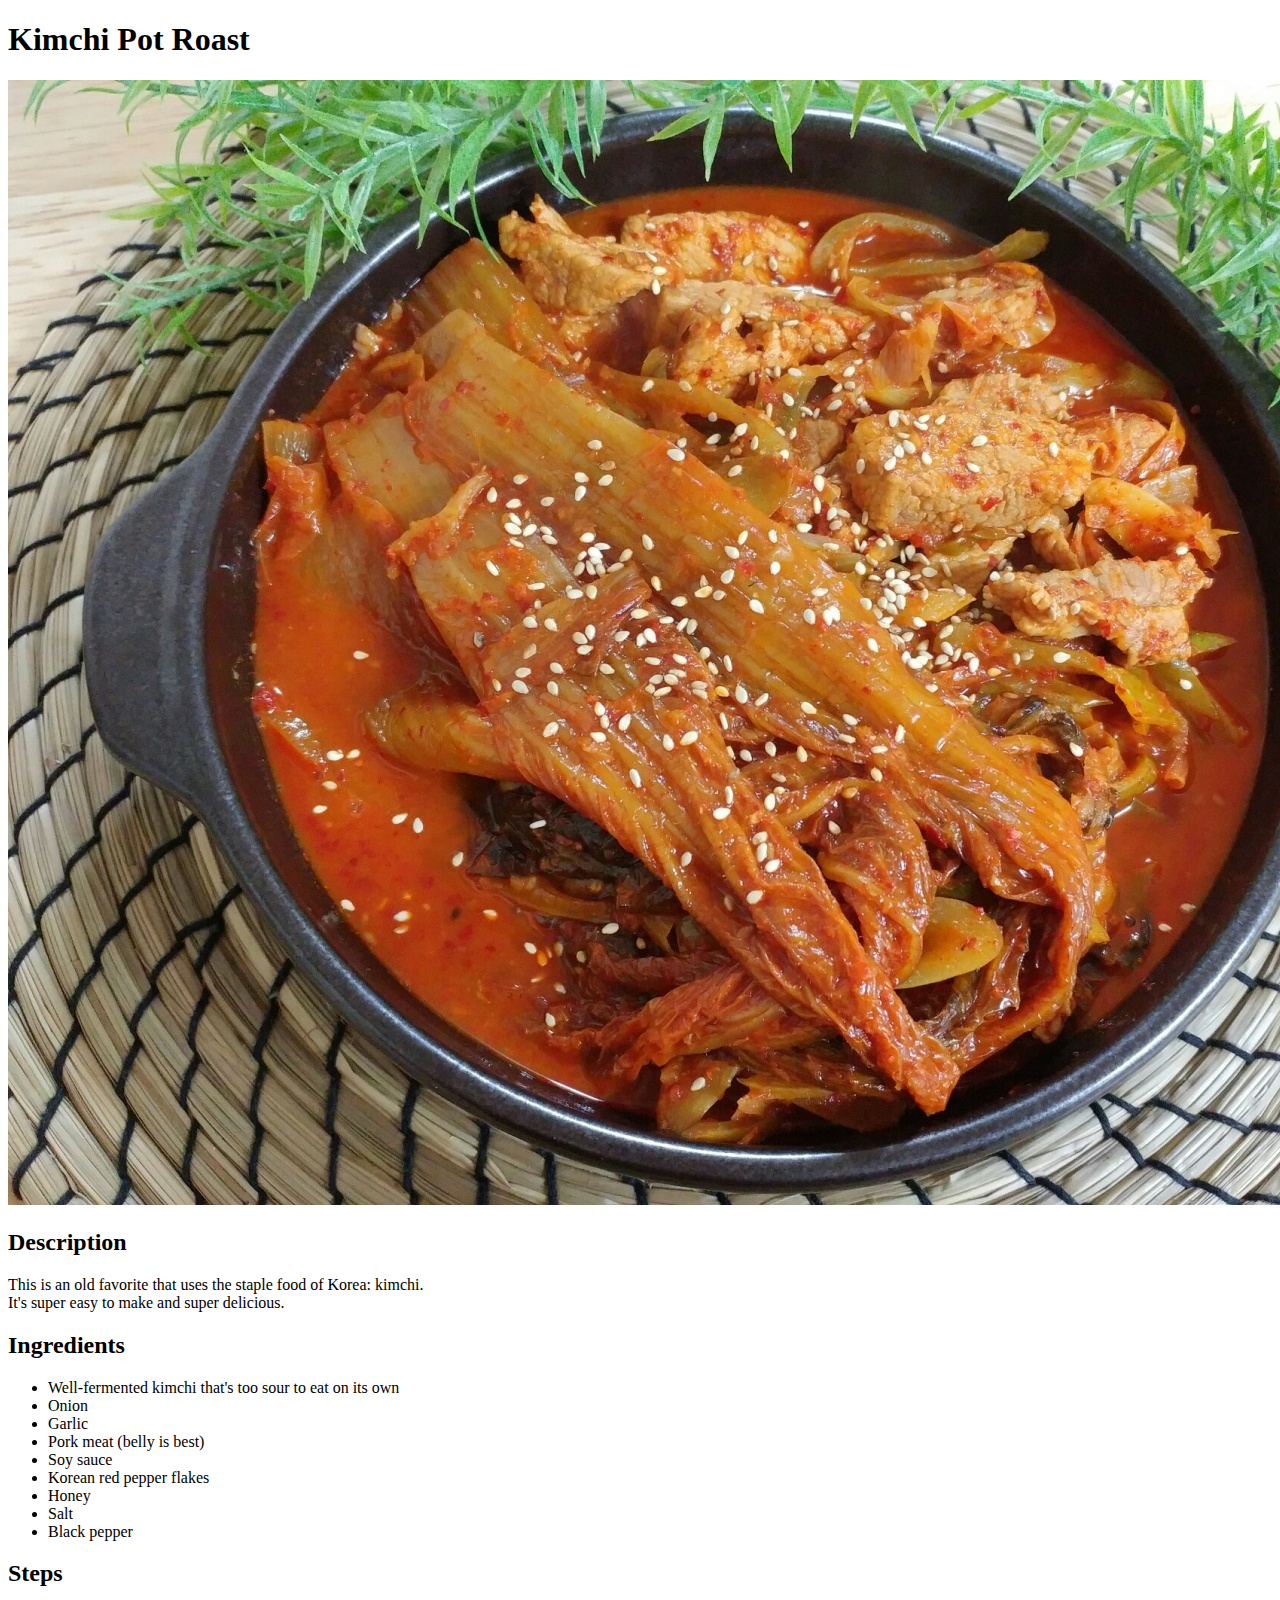
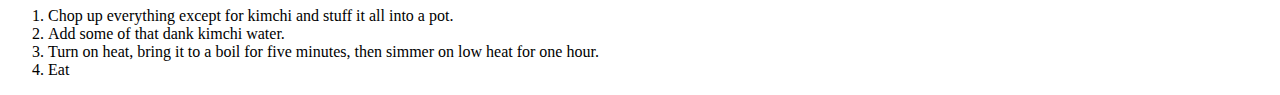
==== recipes/kimchi_pot_roast.html @ 188902b4 "Add Kimchi Pot Roast full recipe page and a link to it on index" ====
<!DOCTYPE html>
<html lang="en">
  <head>
    <meta charset="UTF-8">
    <title>Kimchi Pot Roast</title>
  </head>
  <body>
    <h1>Kimchi Pot Roast</h1>

    <img src="./img/kimchi_pot_roast.jpg" alt="Slow-cooked kimchi pot roast">

    <h2>Description</h2>
    <p>
      This is an old favorite that uses the staple food of Korea: kimchi.<br>
      It's super easy to make and super delicious.
    </p>

    <h2>Ingredients</h2>
    <ul>
      <li>Well-fermented kimchi that's too sour to eat on its own</li>
      <li>Onion</li>
      <li>Garlic</li>
      <li>Pork meat (belly is best)</li>
      <li>Soy sauce</li>
      <li>Korean red pepper flakes</li>
      <li>Honey</li>
      <li>Salt</li>
      <li>Black pepper</li>
    </ul>

    <h2>Steps</h2>
    <ol>
      <li>Chop up everything except for kimchi and stuff it all into a pot.</li>
      <li>Add some of that dank kimchi water.</li>
      <li>Turn on heat, bring it to a boil for five minutes, then simmer on low heat for one hour.</li>
      <li>Eat</li>
    </ol>
  </body>
</html>
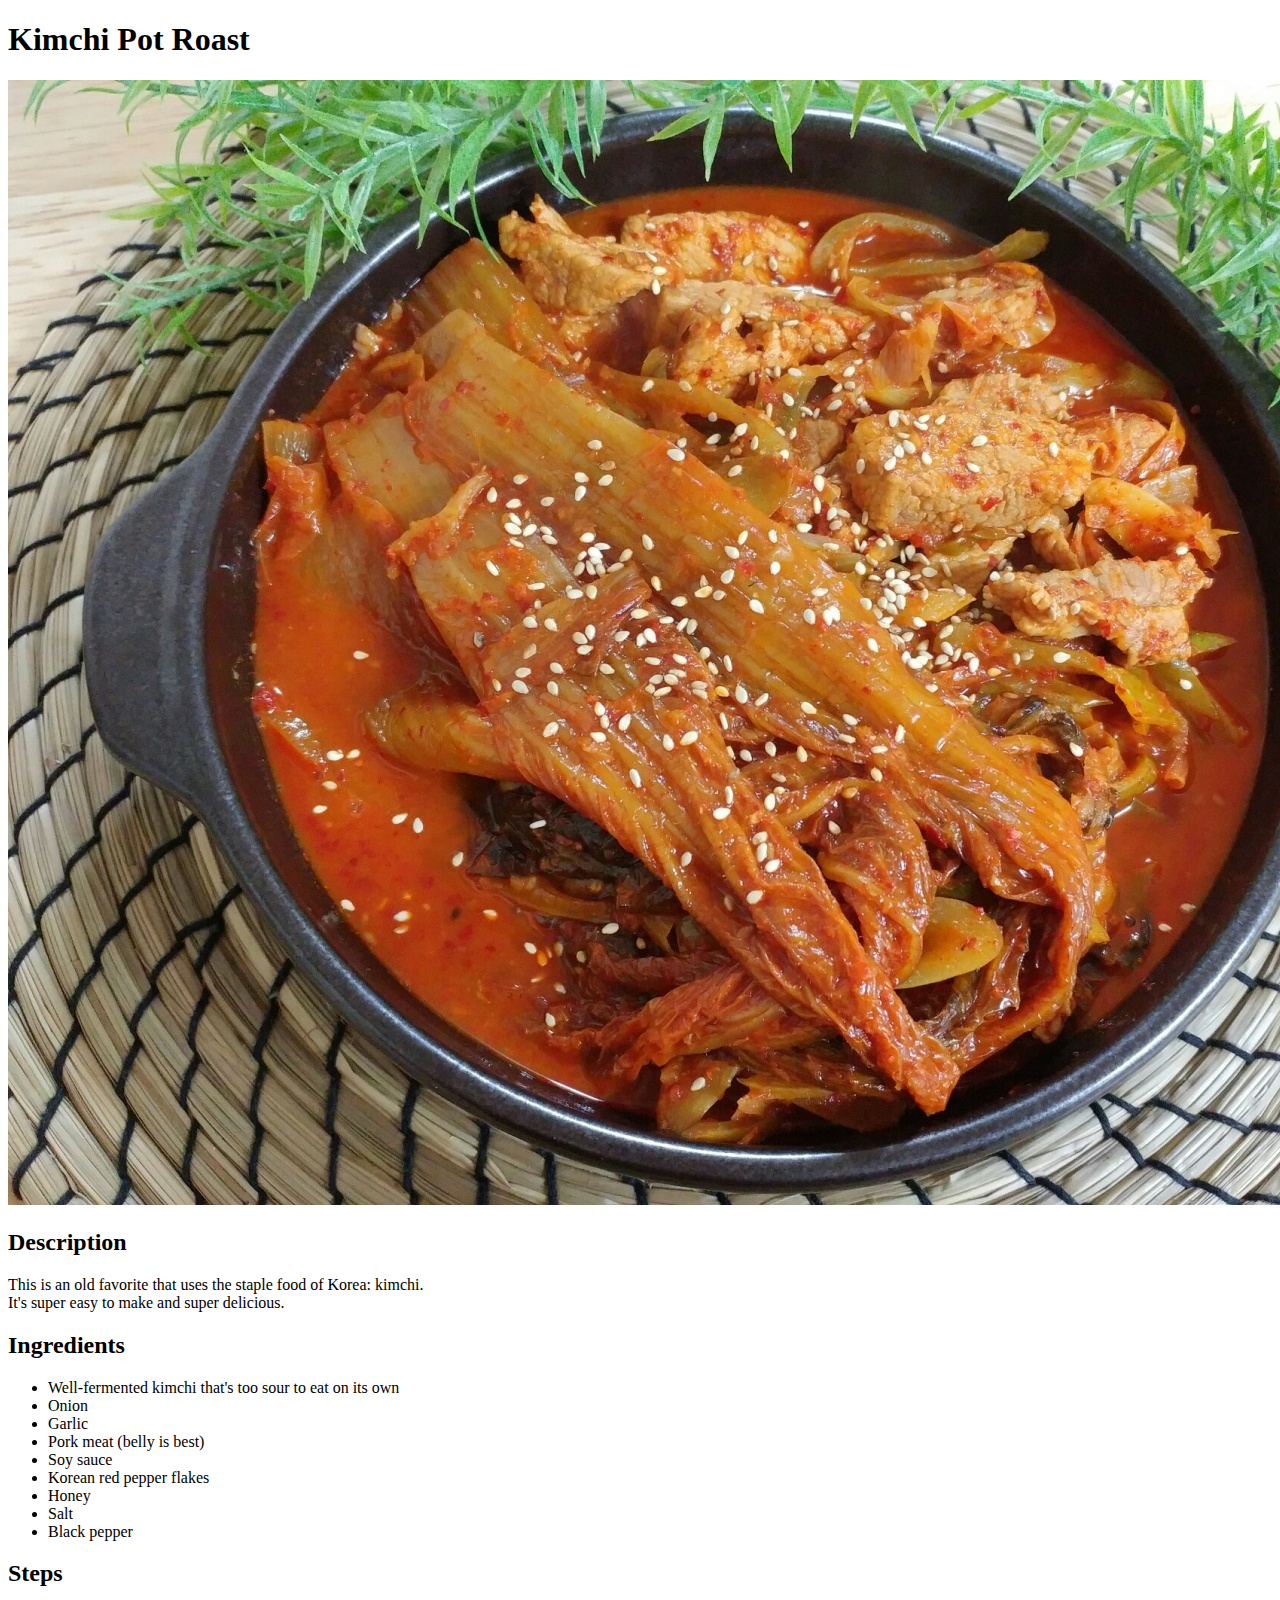
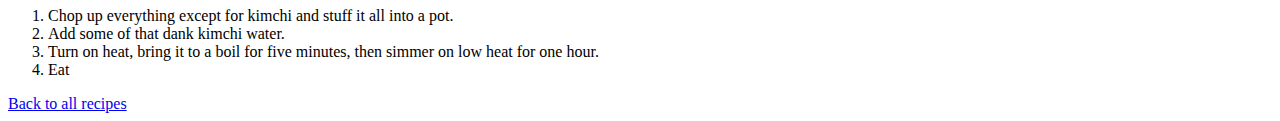
==== commit 593ea32b: "Add notes on CSS introductory lesson (to be continued)" ====
--- a/recipes/kimchi_pot_roast.html
+++ b/recipes/kimchi_pot_roast.html
@@ -7,15 +7,15 @@
   <body>
     <h1>Kimchi Pot Roast</h1>
 
-    <img src="./img/kimchi_pot_roast.jpg" alt="Slow-cooked kimchi pot roast">
-
-    <h2>Description</h2>
+    <img id="kimchi-pot-roast-img" src="./img/kimchi_pot_roast.jpg" alt="Slow-cooked kimchi pot roast">
+    
+    <h2 class="heading-description">Description</h2>
     <p>
       This is an old favorite that uses the staple food of Korea: kimchi.<br>
       It's super easy to make and super delicious.
     </p>
 
-    <h2>Ingredients</h2>
+    <h2 class="heading-ingredients">Ingredients</h2>
     <ul>
       <li>Well-fermented kimchi that's too sour to eat on its own</li>
       <li>Onion</li>
@@ -28,12 +28,16 @@
       <li>Black pepper</li>
     </ul>
 
-    <h2>Steps</h2>
+    <h2 class="heading-steps">Steps</h2>
     <ol>
       <li>Chop up everything except for kimchi and stuff it all into a pot.</li>
       <li>Add some of that dank kimchi water.</li>
       <li>Turn on heat, bring it to a boil for five minutes, then simmer on low heat for one hour.</li>
       <li>Eat</li>
     </ol>
+
+    <div class="my-div nav-link">
+      <a href="../index.html">Back to all recipes</a>
+    </div>
   </body>
 </html>